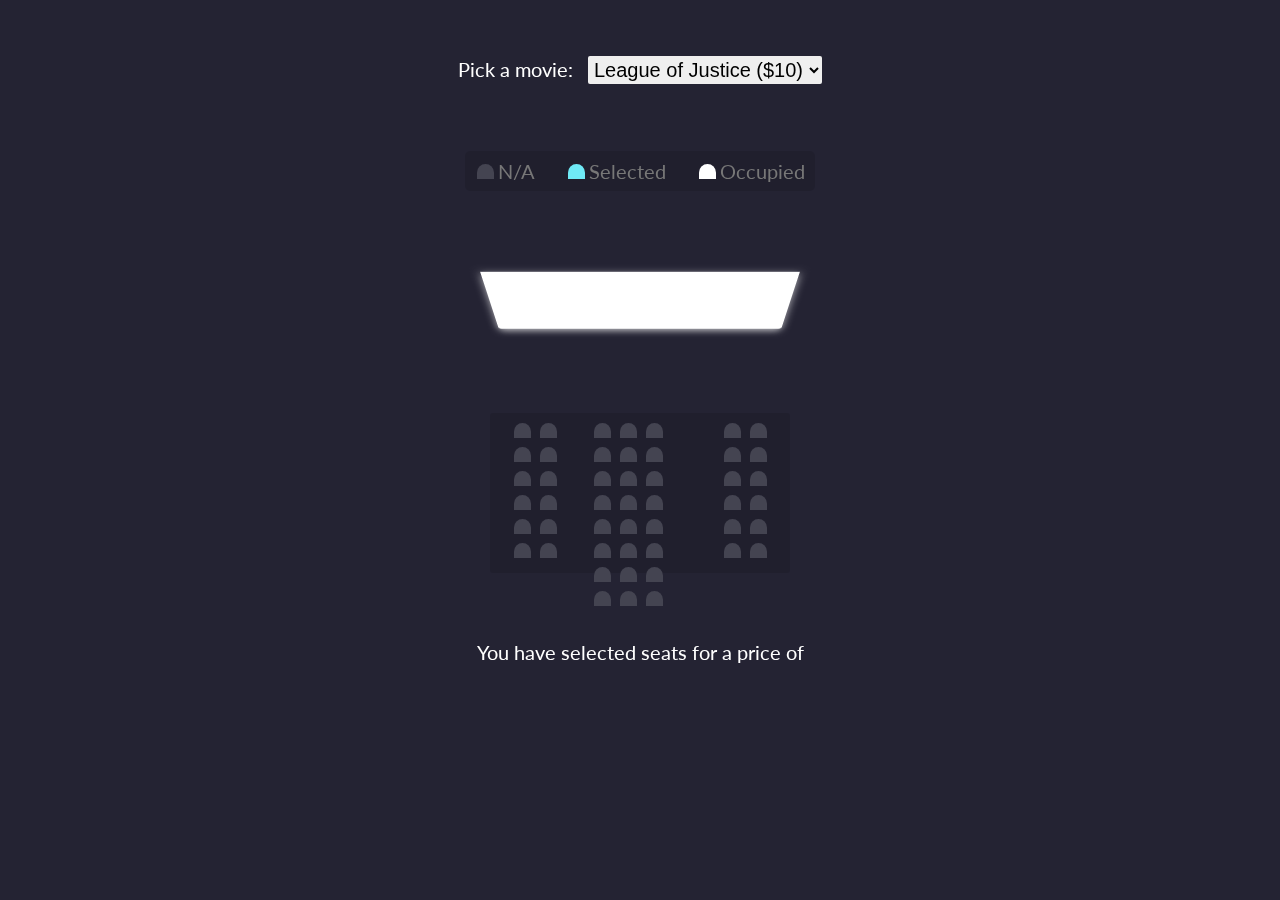
==== movie-seat-booking/index.html @ f93fb1de "html and css modified" ====
<!DOCTYPE html>
<html lang="en">
  <head>
    <meta charset="UTF-8" />
    <meta name="viewport" content="width=device-width, initial-scale=1.0" />
    <meta http-equiv="X-UA-Compatible" content="ie=edge" />
    <link rel="stylesheet" href="style.css" />
    <title>Movie Seat Booking!</title>
  </head>
  <body>
    <div class="options">
      <label>Pick a movie:</label>
      <select>
        <option>League of Justice <span id="price-loj">($10)</span></option>
        <option>Spider-Man <span id="price-spidey">($8)</span></option>
        <option>Transformers <span id="price-tr">($6)</span></option>
        <option>Avatar 2 <span id="price-ava">($12)</span></option>
      </select>
    </div>
    <div class="references">
      <div>
        <div id="color-na"></div><span>N/A</span>
      </div>
      <div>
        <div id="color-selected"></div><span>Selected</span>
      </div>
      <div>
        <div id="color-occupied"></div><span>Occupied</span>
      </div>
    </div>
    <div class="cinema-screen"></div>
    <div class="seating-cinema">
      <ul class="right">
        <li></li>
        <li></li>
        <li></li>
        <li></li>
        <li></li>
        <li></li>
        <li></li>
        <li></li>
        <li></li>
        <li></li>
        <li></li>
        <li></li>
      </ul>
      <ul class="middle">
        <li></li>
        <li></li>
        <li></li>
        <li></li>
        <li></li>
        <li></li>
        <li></li>
        <li></li>
        <li></li>
        <li></li>
        <li></li>
        <li></li>
        <li></li>
        <li></li>
        <li></li>
        <li></li>
        <li></li>
        <li></li>
        <li></li>
        <li></li>
        <li></li>
        <li></li>
        <li></li>
        <li></li>
      </ul>
      <ul class="right">
        <li></li>
        <li></li>
        <li></li>
        <li></li>
        <li></li>
        <li></li>
        <li></li>
        <li></li>
        <li></li>
        <li></li>
        <li></li>
        <li></li>
      </ul>
    </div>
    <p class="info">You have selected <span id="seats-reserved"></span> seats for a price of <span id="price-movie"></span></p>
    <script src="script.js"></script>
  </body>
</html>
---- movie-seat-booking/style.css ----
@import url('https://fonts.googleapis.com/css?family=Lato&display=swap');
/* 
COLORS
background: rgba(0, 0, 0, 0.1);
color: #777;
background-color: #fff;
box-shadow: 0 3px 10px rgba(255, 255, 255, 0.7);
color: #6feaf6;
*/
*
{
  padding: 0;
  margin: 0;
  box-sizing: border-box;
  font-size: 20px;
  border: 0;
}

/* 
The seats should have the same measure, for the next
*/
body
{
  font-family: 'Lato', sans-serif;
  background-color: #242333;
  color: #fff;
  min-height: 80vh;
  display: flex;
  gap: 10px;
  flex-direction: column;
  align-items: center;
  justify-content: space-evenly;
  perspective: 400px;
}
/* CONTAINER SEATS */
select
{
  padding: 2px;
  border-radius: 2px;
  outline: none;
  margin-left: 10px;
}
.references
{
  background-color: rgba(0, 0, 0, 0.1);
  height: 40px;
  width: 350px;
  padding: 0 10px;
  display: flex;
  border-radius: 5px;
  justify-content: space-between;
  align-items: center;
}

div.seating-cinema
{
  background-color: rgba(0, 0, 0, 0.1);
  border-radius: 3px;
  padding: 5px;
  width: 300px;
  height: 160px;
  display: flex;
  justify-content: space-around;
}
ul
{
  padding-inline: 0;
  margin-block: 0; 
}
ul.right, ul.left
{
  width: 50px;
  padding-left: 2px;
}
ul.middle
{
  padding-left: 2px;
  width: 100px;
}

 /* SEATS */

ul > li, .references div > div
{
  display: inline-block;
  width: 17px;
  height: 15px;
  margin: 0 2px;
  border-radius: 40px 40px 0px 0px;
  background-color: #444451;
}
div.references div > div
{
  margin-right: 4px;
}

ul, ul li
{
  list-style-type: none;
}
ul li:hover
{
 transform:scale(1.3);
 cursor: pointer;
}

div#color-na
{
  background-color: #444451;
}
div#color-selected
{
  background-color: #6feaf6;
}
div#color-occupied
{
  background-color: #fff;
}
div.references div > span
{
  color: #777;
}


/* Screen */
div.cinema-screen
{  
  margin: 10px 10px;
  box-shadow: 0 3px 10px rgba(255, 255, 255, 0.7);
  border-radius: 0px 0px 3px 3px;
  background-color: #fff;
  width: 300px;
  height: 70px;
  color: #000;
  transform: rotateX(-45deg);
}
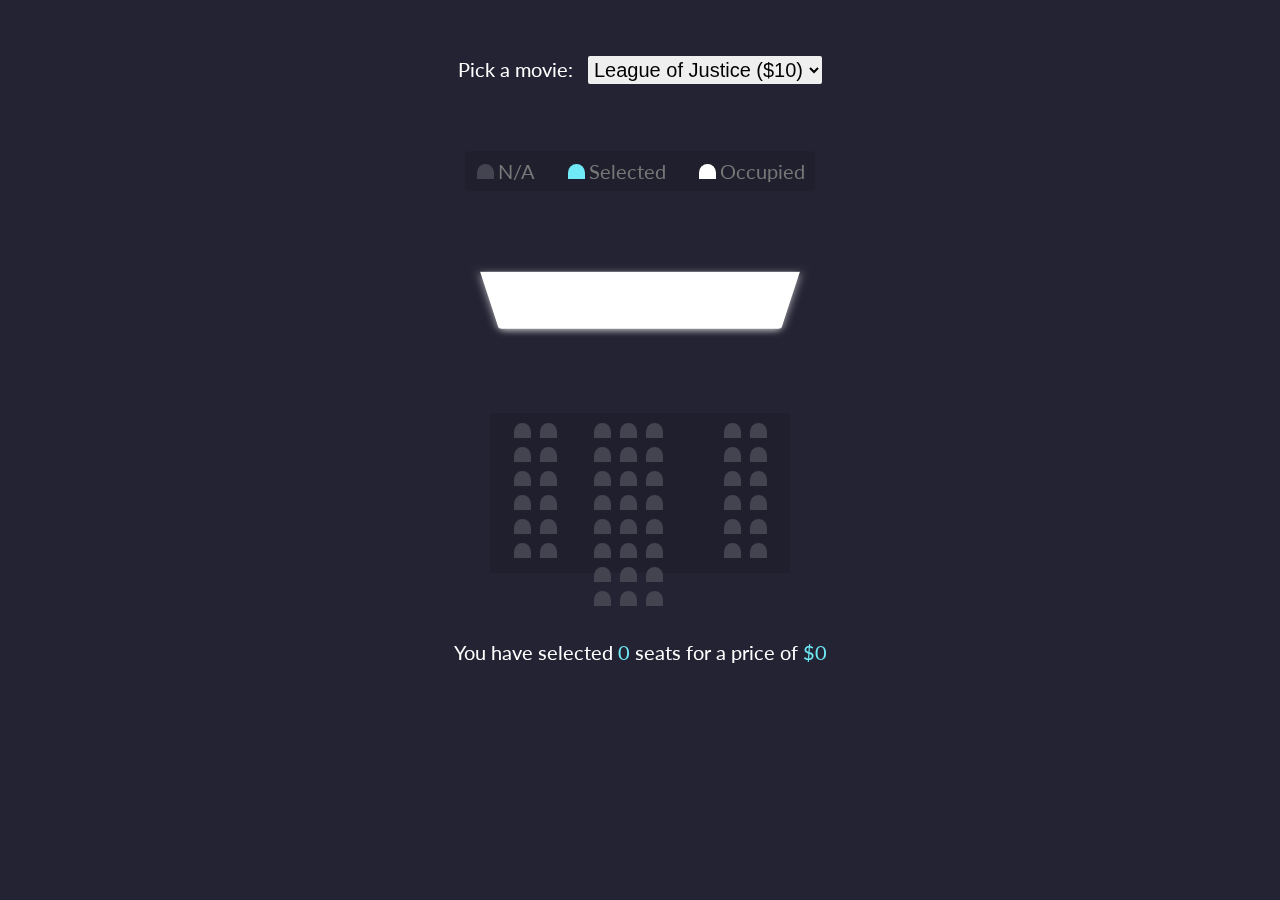
==== commit 7dee4293: "feature: select seat clicking" ====
--- a/movie-seat-booking/index.html
+++ b/movie-seat-booking/index.html
@@ -8,13 +8,13 @@
     <title>Movie Seat Booking!</title>
   </head>
   <body>
-    <div class="options">
+    <div class="options" >
       <label>Pick a movie:</label>
       <select>
-        <option>League of Justice <span id="price-loj">($10)</span></option>
-        <option>Spider-Man <span id="price-spidey">($8)</span></option>
-        <option>Transformers <span id="price-tr">($6)</span></option>
-        <option>Avatar 2 <span id="price-ava">($12)</span></option>
+        <option value="0">League of Justice <span id="price-loj">($10)</span></option>
+        <option value="1">Spider-Man <span id="price-spidey">($8)</span></option>
+        <option value="2">Transformers <span id="price-tr">($6)</span></option>
+        <option value="3">Avatar 2 <span id="price-ava">($12)</span></option>
       </select>
     </div>
     <div class="references">
@@ -85,7 +85,7 @@
         <li></li>
       </ul>
     </div>
-    <p class="info">You have selected <span id="seats-reserved"></span> seats for a price of <span id="price-movie"></span></p>
+    <p class="info">You have selected <span id="seats-reserved">0</span> seats for a price of <span id="price-movie">$0</span></p>
     <script src="script.js"></script>
   </body>
 </html>
--- a/movie-seat-booking/style.css
+++ b/movie-seat-booking/style.css
@@ -134,5 +134,9 @@
   color: #000;
   transform: rotateX(-45deg);
 }
+#seats-reserved, #price-movie
+{
+  color: #6feaf6;
+}
 
 
